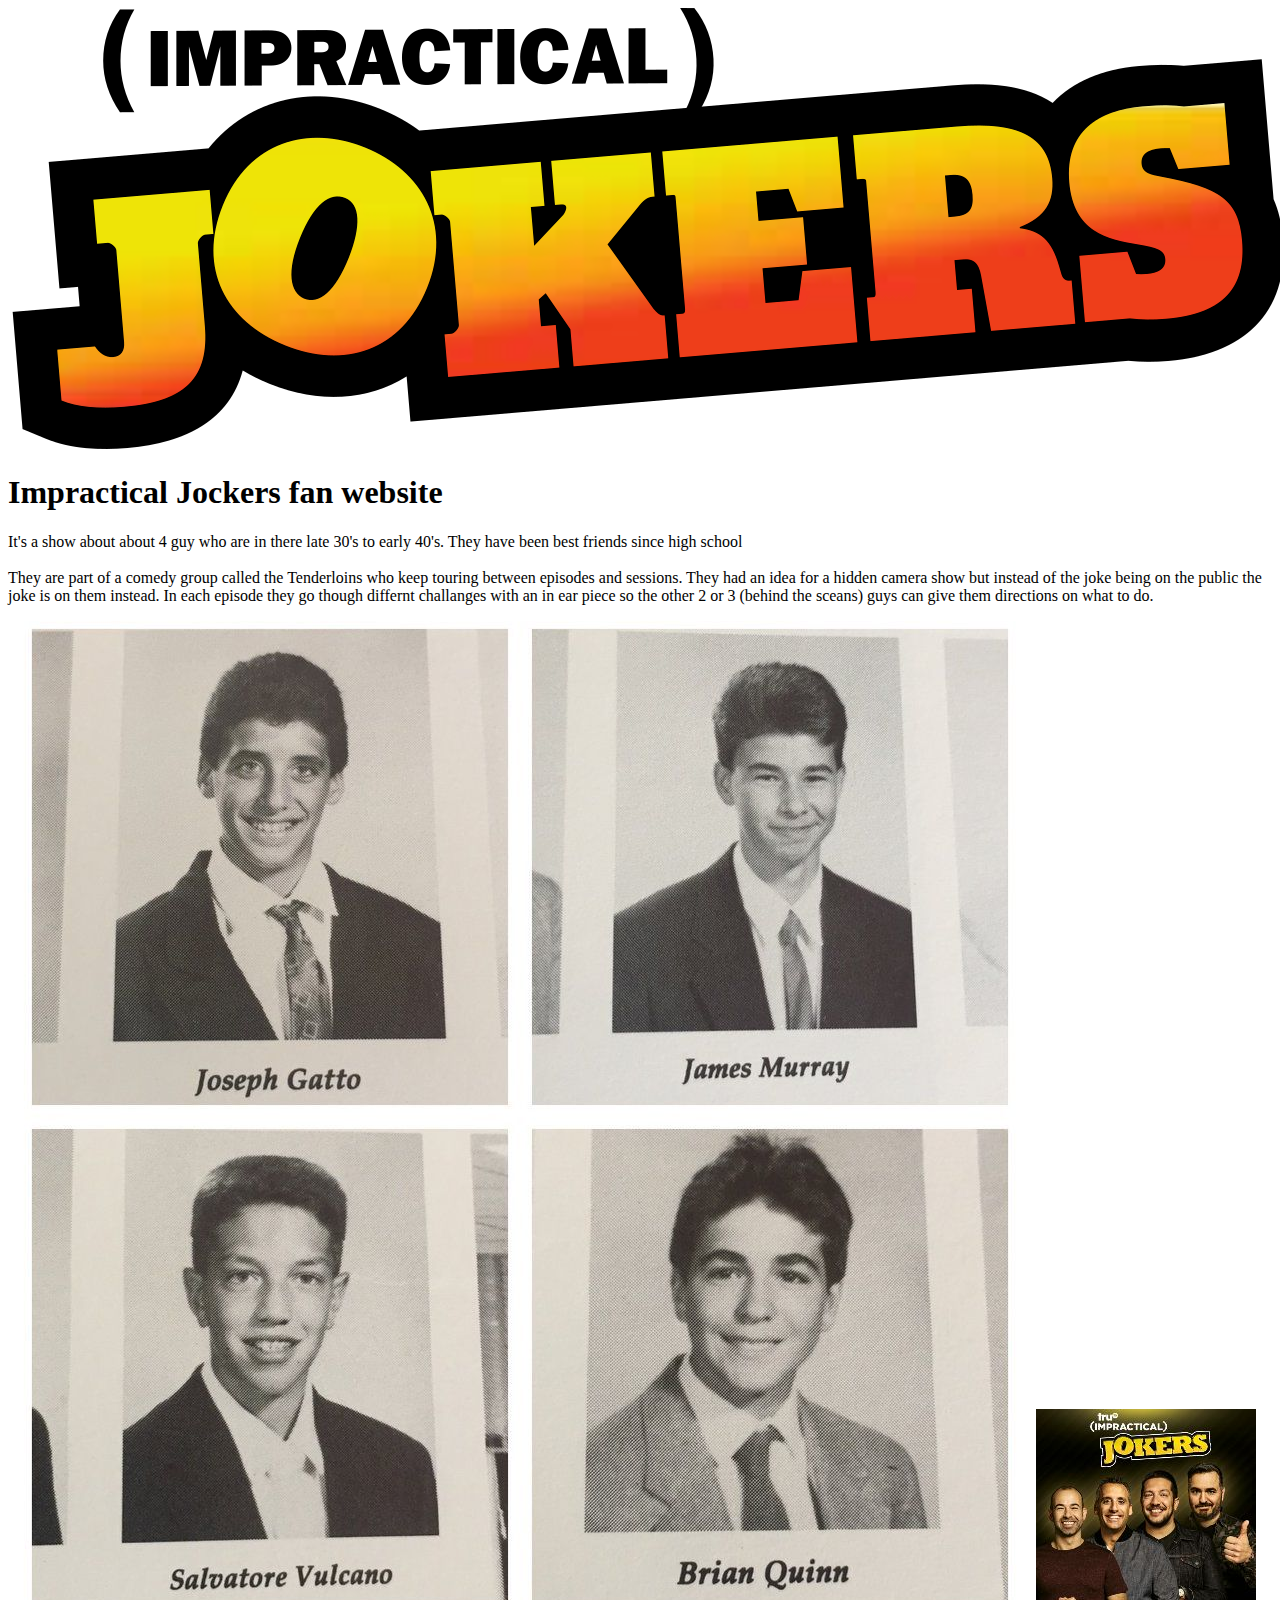
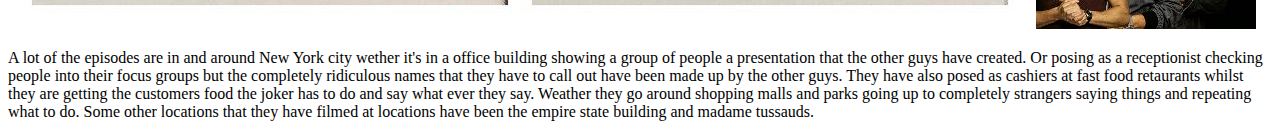
==== index.html @ d1870020 "Add files via upload" ====
<!DOCTYPE html>
<!--This is to set the language as english-->
<html lang="en">
<head>
    <!--This is to set up for the code-->
    <meta charset="UTF-8">
    <meta http-equiv="X-UA-Compatible" content="IE=edge">
    <meta name="viewport" content="width=device-width, initial-scale=1.0">
    <title>Document</title>
</head>
<body>
        <!--This is to link to the code on style.css it can be used on multiple pages-->
        <link rel="stylesheet" href="style.css">
    <!--This is what the user is going to see when the click on the site-->
    <!--This is to import the logo from the folder that its saved to-->
        <img src="ImpracticalJokersLogo.png"> </p>
        <!--This is going to be the header for the site and is placed under the logo-->
        <h1>Impractical Jockers fan website</h1>
        <!--This is a little description on what the show is so if the user wishes to continue they can so-->
    <p>It's a show about about 4 guy who are in there late 30's to early 40's. They have been best friends since high school<br>
        <!--This is to break the text up -->   
    </br>
    They are part of a comedy group called the Tenderloins who keep touring between episodes and sessions.
    They had an idea for a hidden camera show but instead of the joke being on the public the joke is on them instead.
    In each episode they go though differnt challanges with an in ear piece so the other 2 or 3 (behind the sceans) guys can give them directions on what to do. 
    <!--Pictures of jokers from high school and today-->
    <img src = "jokersfromhightschool.jpg"> <img src="cast of jockers.png">
</p>
<!--This is to fit the text after the images-->
<p>
A lot of the episodes are in and around New York city wether it's in a office building showing a group of people a presentation that the other guys have created. Or posing as a receptionist checking people into their focus groups but the completely ridiculous names that they have to call out have been made up by the other guys. They have also posed as cashiers at fast food retaurants whilst they are getting the customers food the joker has to do and say what ever they say. Weather they go around shopping malls and parks going up to completely strangers saying things and repeating what to do. Some other locations that they have filmed at locations have been the empire state building and madame tussauds.
</p>
</body>
</html>
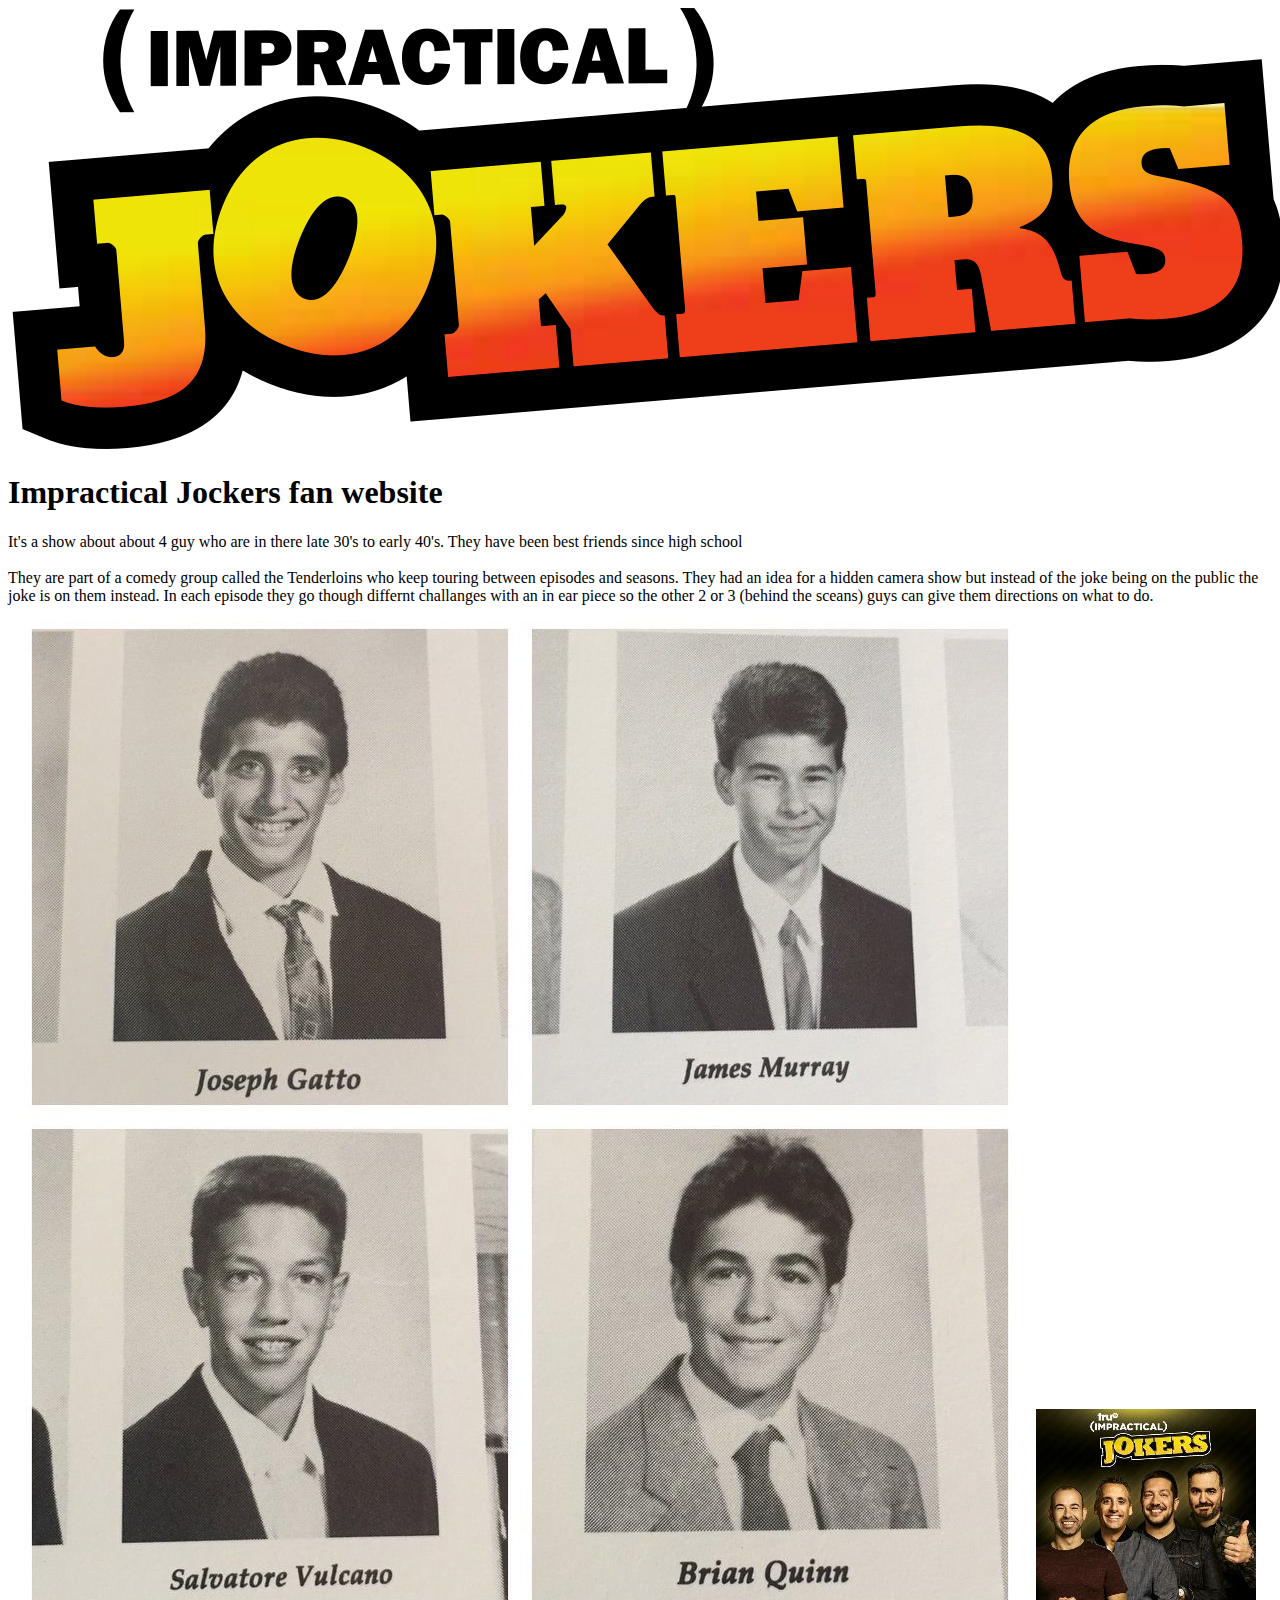
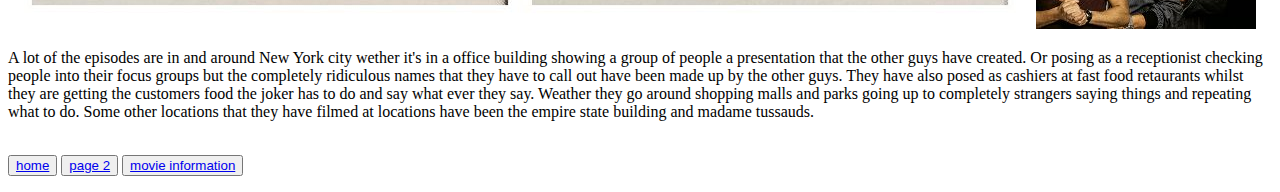
==== commit 1ff8dc3a: "Add files via upload" ====
--- a/index.html
+++ b/index.html
@@ -13,14 +13,14 @@
         <link rel="stylesheet" href="style.css">
     <!--This is what the user is going to see when the click on the site-->
     <!--This is to import the logo from the folder that its saved to-->
-        <img src="ImpracticalJokersLogo.png"> </p>
+        <img src="ImpracticalJokersLogo.png">
         <!--This is going to be the header for the site and is placed under the logo-->
         <h1>Impractical Jockers fan website</h1>
         <!--This is a little description on what the show is so if the user wishes to continue they can so-->
     <p>It's a show about about 4 guy who are in there late 30's to early 40's. They have been best friends since high school<br>
         <!--This is to break the text up -->   
     </br>
-    They are part of a comedy group called the Tenderloins who keep touring between episodes and sessions.
+    They are part of a comedy group called the Tenderloins who keep touring between episodes and seasons.
     They had an idea for a hidden camera show but instead of the joke being on the public the joke is on them instead.
     In each episode they go though differnt challanges with an in ear piece so the other 2 or 3 (behind the sceans) guys can give them directions on what to do. 
     <!--Pictures of jokers from high school and today-->
@@ -29,6 +29,12 @@
 <!--This is to fit the text after the images-->
 <p>
 A lot of the episodes are in and around New York city wether it's in a office building showing a group of people a presentation that the other guys have created. Or posing as a receptionist checking people into their focus groups but the completely ridiculous names that they have to call out have been made up by the other guys. They have also posed as cashiers at fast food retaurants whilst they are getting the customers food the joker has to do and say what ever they say. Weather they go around shopping malls and parks going up to completely strangers saying things and repeating what to do. Some other locations that they have filmed at locations have been the empire state building and madame tussauds.
+<br></br>
+<div class="menu">
+    <button type=“button”><a href="index.html">home</a></button>
+    <button type=“button”><a href="pagetwo.html">page 2</a></button>
+    <button type=“button”><a href="pagethree.html">movie information</a></button>
+    </div>
 </p>
 </body>
 </html>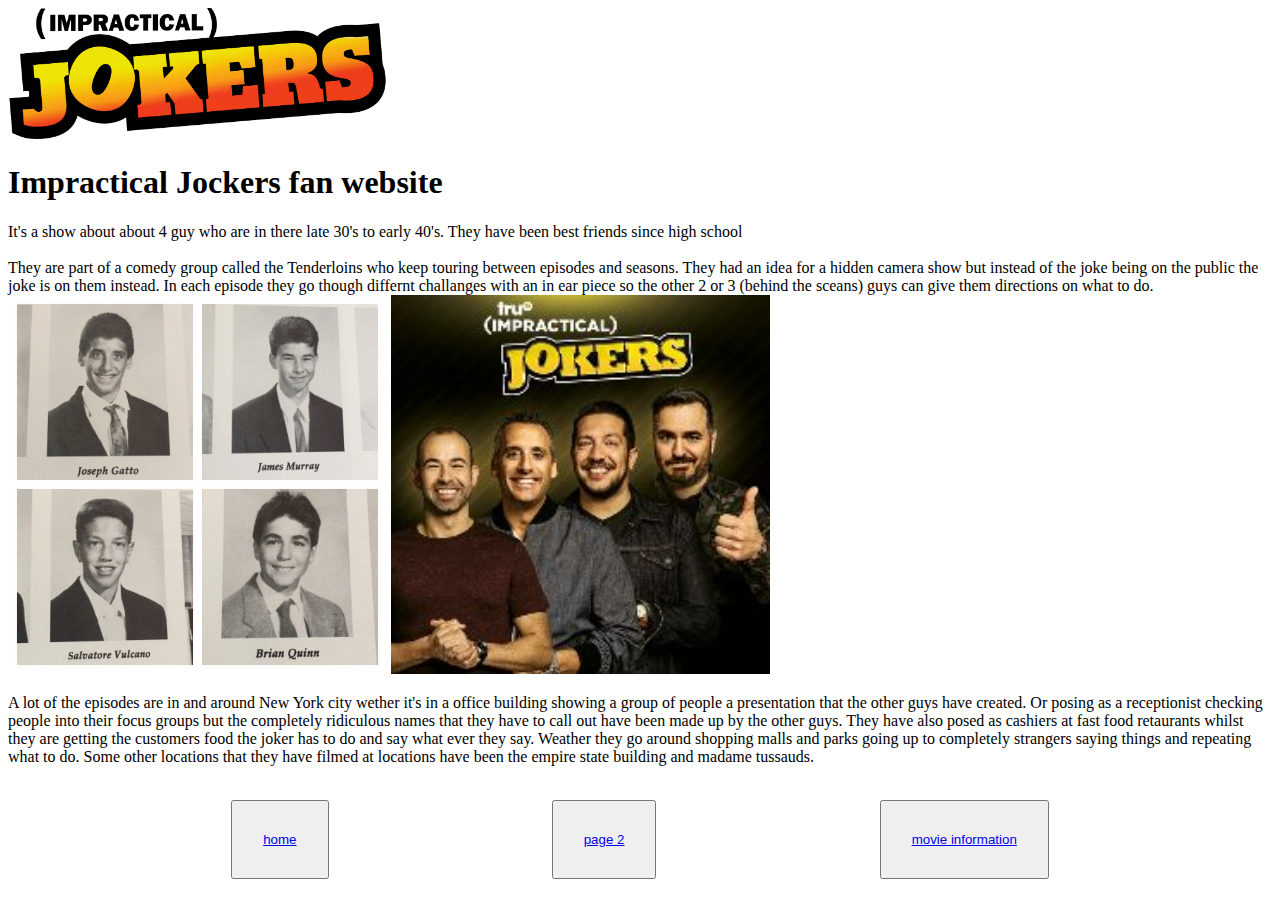
==== commit 99d3e8e1: "Update index.html" ====
--- a/index.html
+++ b/index.html
@@ -6,7 +6,7 @@
     <meta charset="UTF-8">
     <meta http-equiv="X-UA-Compatible" content="IE=edge">
     <meta name="viewport" content="width=device-width, initial-scale=1.0">
-    <title>Document</title>
+    <title>impractical jokers</title>
 </head>
 <body>
         <!--This is to link to the code on style.css it can be used on multiple pages-->
@@ -37,4 +37,4 @@
     </div>
 </p>
 </body>
-</html>+</html>
--- a/style.css
+++ b/style.css
@@ -0,0 +1,13 @@
+img{
+    color: red; width: 30%;
+}
+
+.menu{
+    display: flex;
+    justify-content: space-evenly;
+    width: 100%;
+}
+button
+{
+    padding: 30px;
+}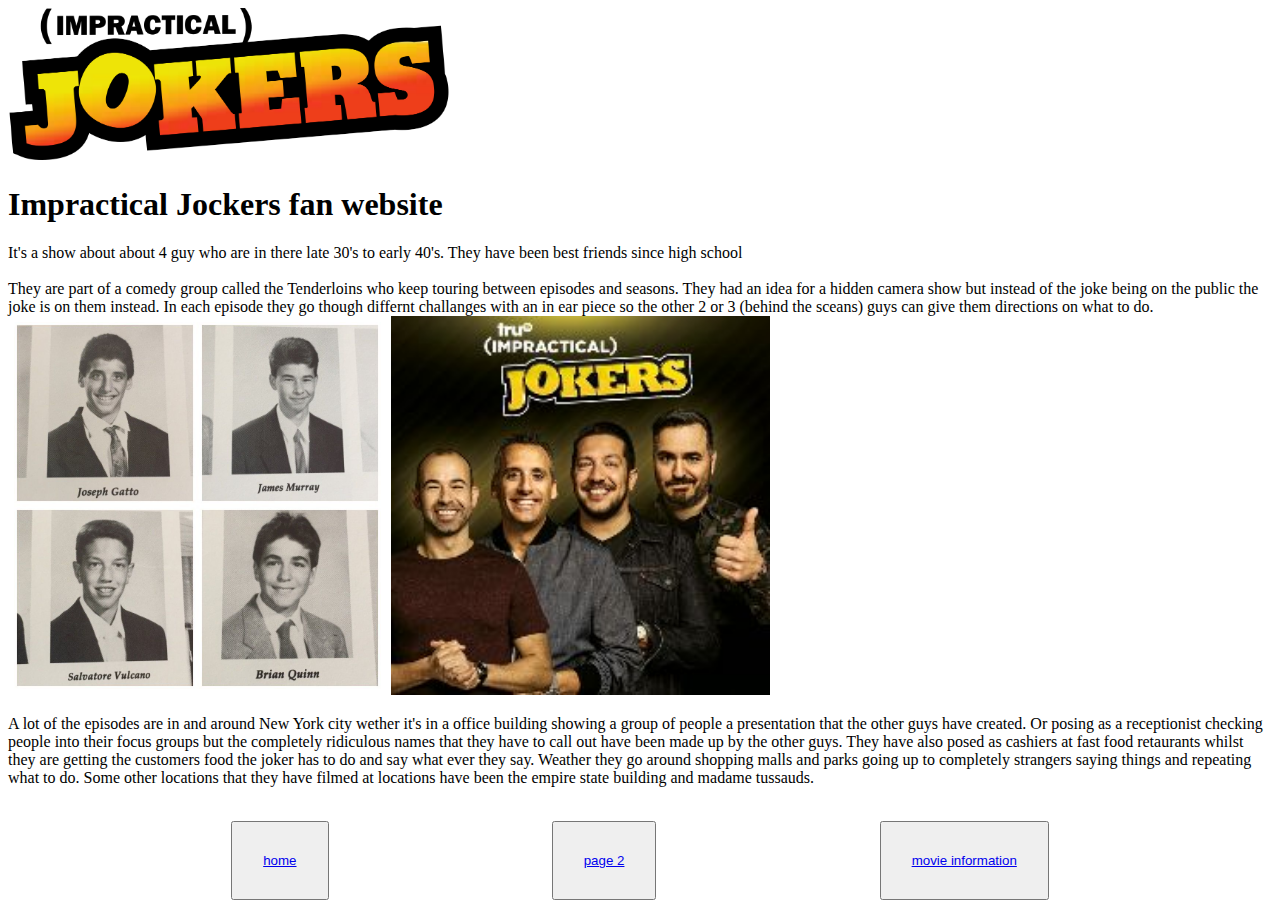
==== commit 8f16998a: "Update index.html" ====
--- a/index.html
+++ b/index.html
@@ -13,7 +13,7 @@
         <link rel="stylesheet" href="style.css">
     <!--This is what the user is going to see when the click on the site-->
     <!--This is to import the logo from the folder that its saved to-->
-        <img src="ImpracticalJokersLogo.png">
+        <img src="ImpracticalJokersLogo.png"id="logo">
         <!--This is going to be the header for the site and is placed under the logo-->
         <h1>Impractical Jockers fan website</h1>
         <!--This is a little description on what the show is so if the user wishes to continue they can so-->
--- a/style.css
+++ b/style.css
@@ -10,4 +10,8 @@
 button
 {
     padding: 30px;
-}+}
+#logo
+{
+    width:35%
+}
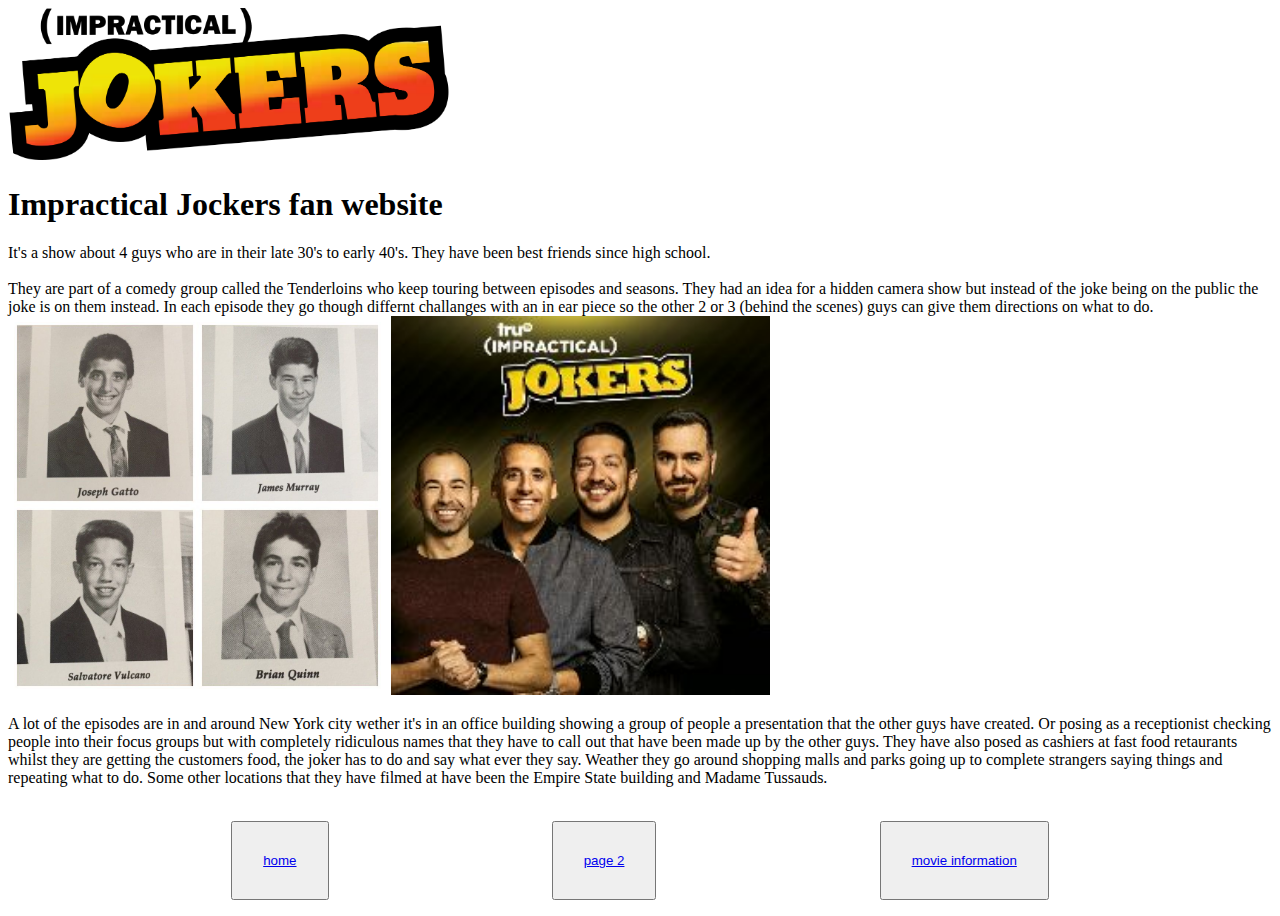
==== commit 7061c5ec: "Update index.html" ====
--- a/index.html
+++ b/index.html
@@ -17,18 +17,16 @@
         <!--This is going to be the header for the site and is placed under the logo-->
         <h1>Impractical Jockers fan website</h1>
         <!--This is a little description on what the show is so if the user wishes to continue they can so-->
-    <p>It's a show about about 4 guy who are in there late 30's to early 40's. They have been best friends since high school<br>
+    <p>It's a show about 4 guys who are in their late 30's to early 40's. They have been best friends since high school.<br>
         <!--This is to break the text up -->   
     </br>
-    They are part of a comedy group called the Tenderloins who keep touring between episodes and seasons.
-    They had an idea for a hidden camera show but instead of the joke being on the public the joke is on them instead.
-    In each episode they go though differnt challanges with an in ear piece so the other 2 or 3 (behind the sceans) guys can give them directions on what to do. 
+    They are part of a comedy group called the Tenderloins who keep touring between episodes and seasons. They had an idea for a hidden camera show but instead of the joke being on the public the joke is on them instead. In each episode they go though differnt challanges with an in ear piece so the other 2 or 3 (behind the scenes) guys can give them directions on what to do. 
     <!--Pictures of jokers from high school and today-->
     <img src = "jokersfromhightschool.jpg"> <img src="cast of jockers.png">
 </p>
 <!--This is to fit the text after the images-->
 <p>
-A lot of the episodes are in and around New York city wether it's in a office building showing a group of people a presentation that the other guys have created. Or posing as a receptionist checking people into their focus groups but the completely ridiculous names that they have to call out have been made up by the other guys. They have also posed as cashiers at fast food retaurants whilst they are getting the customers food the joker has to do and say what ever they say. Weather they go around shopping malls and parks going up to completely strangers saying things and repeating what to do. Some other locations that they have filmed at locations have been the empire state building and madame tussauds.
+A lot of the episodes are in and around New York city wether it's in an office building showing a group of people a presentation that the other guys have created. Or posing as a receptionist checking people into their focus groups but with completely ridiculous names that they have to call out that have been made up by the other guys. They have also posed as cashiers at fast food retaurants whilst they are getting the customers food, the joker has to do and say what ever they say. Weather they go around shopping malls and parks going up to complete strangers saying things and repeating what to do. Some other locations that they have filmed at have been the Empire State building and Madame Tussauds.
 <br></br>
 <div class="menu">
     <button type=“button”><a href="index.html">home</a></button>
